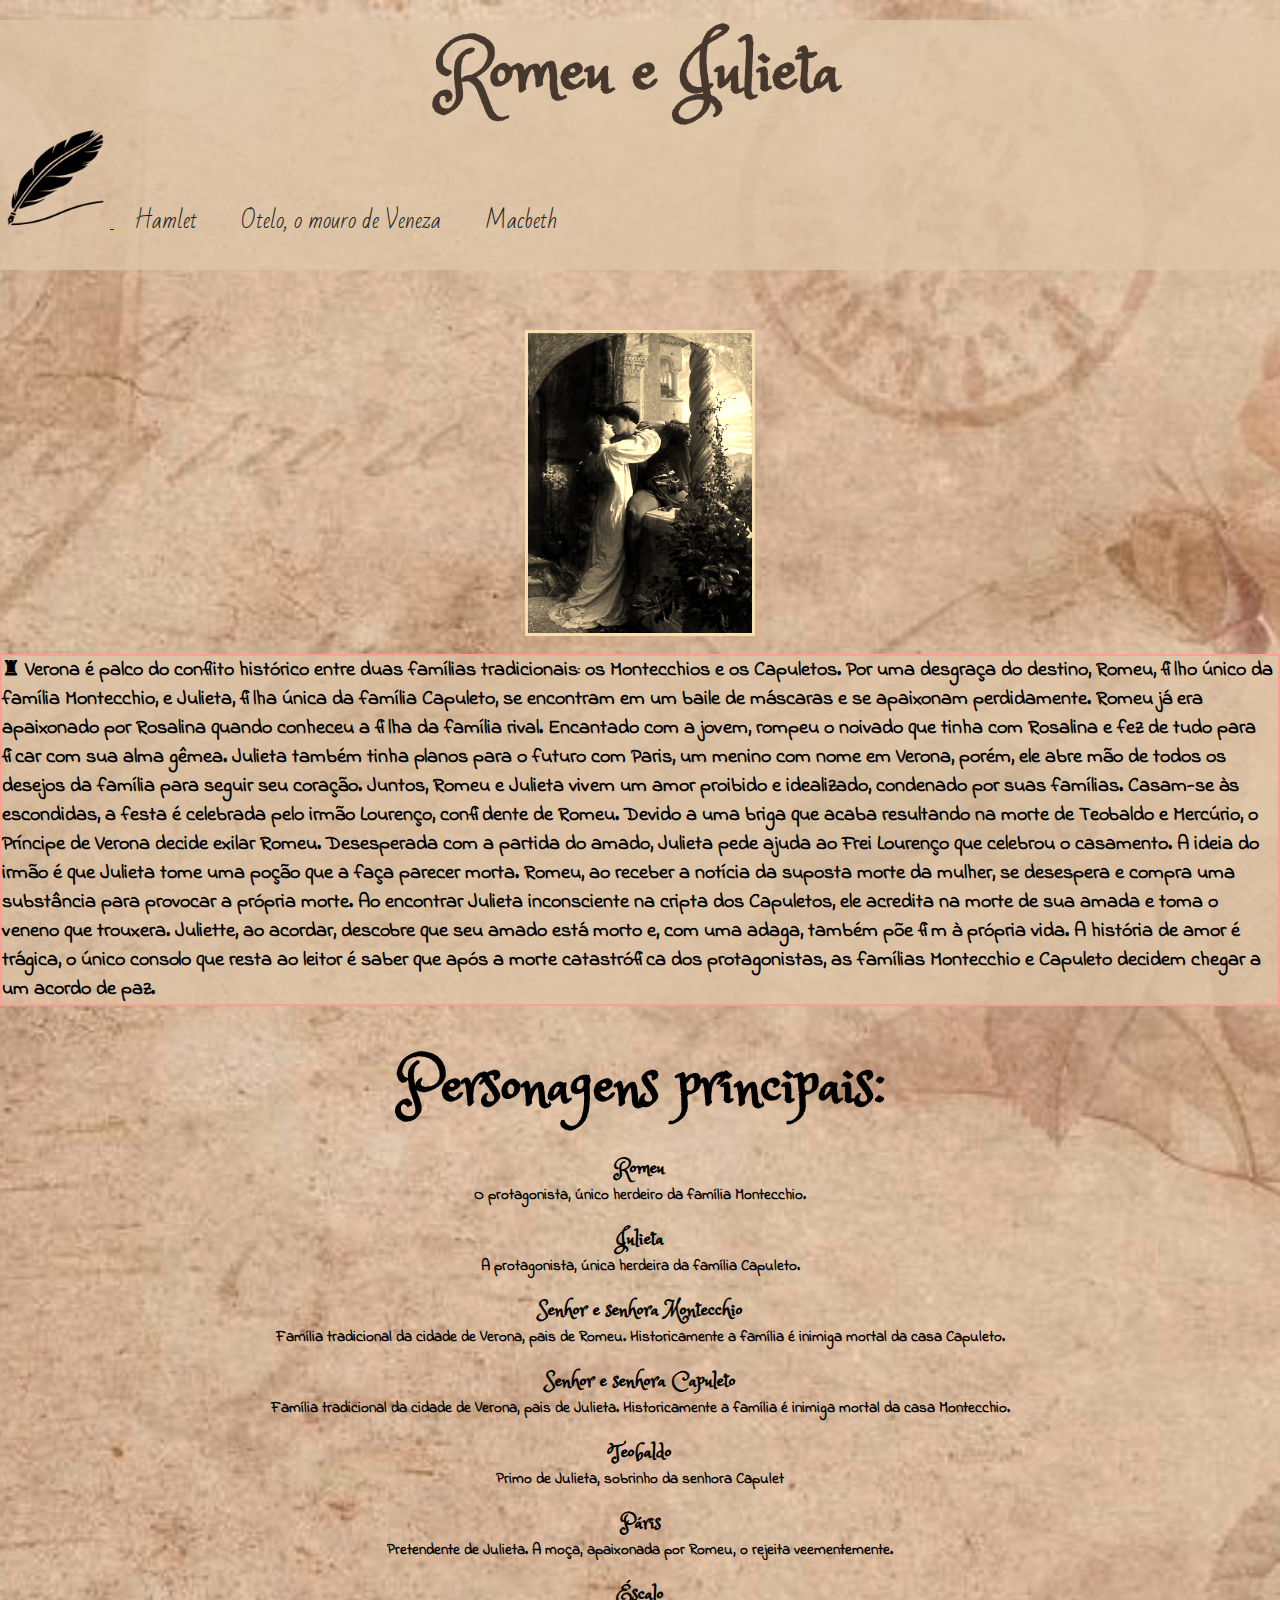
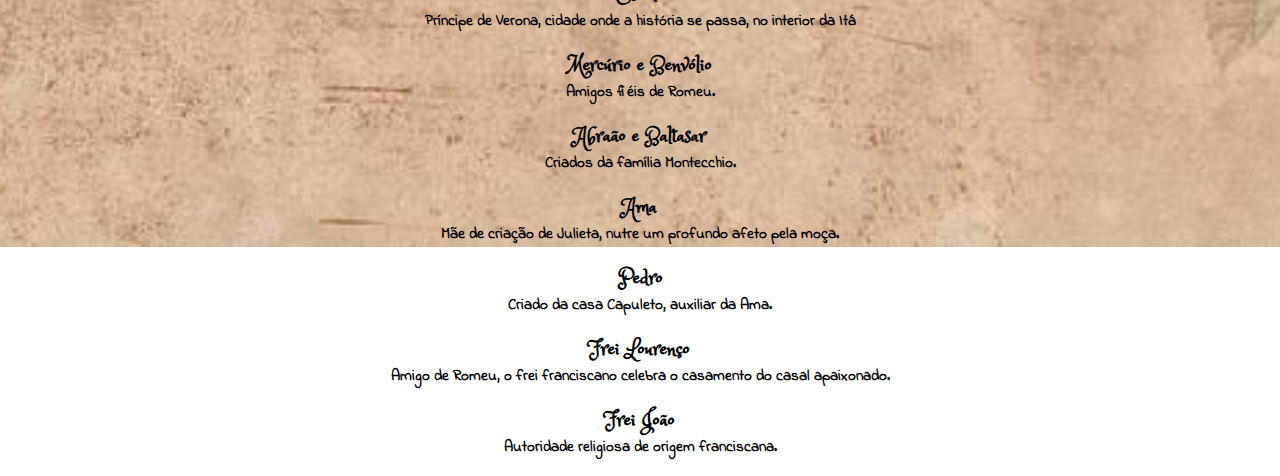
==== site1.html @ 8b90bb0e "Primeira Versão" ====
<!DOCTYPE html>
<html lang="en">
<head>
    <meta charset="UTF-8">
    <meta http-equiv="X-UA-Compatible" content="IE=edge">
    <meta name="viewport" content="width=device-width, initial-scale=1.0">
    <title> Romeu e Julieta </title>
    <link rel="stylesheet" href="estilo1.css">
</head>
<body background="Imagens/background1.jpg">
    <nav>

        <ul id="menu">
     <div class="titulo">
        <h1> Romeu e Julieta </h1>
     </div> 
            <a href="index.html"> <img class="Editar" src="Imagens/icone do site.png.png">  </a>
            <li> <a href="site2.html"> Hamlet </a> </li>
            <li> <a href="site3.html"> Otelo, o mouro de Veneza</a> </li>
            <li> <a href="site4.html"> Macbeth </a> </li>
        </ul><br>
    </nav>
    <div class="images">
        <img src="Imagens/Romeu e Julieta.jpg" width="400px" height="300px">
    </div> <br>

    <h2> ♜ Verona é palco do conflito histórico entre duas famílias tradicionais: os Montecchios e os Capuletos. Por uma desgraça do destino, Romeu, filho único da família Montecchio, e Julieta, filha única da família Capuleto, se encontram em um baile de máscaras e se apaixonam perdidamente.
    Romeu já era apaixonado por Rosalina quando conheceu a filha da família rival. Encantado com a jovem, rompeu o noivado que tinha com Rosalina e fez de tudo para ficar com sua alma gêmea. Julieta também tinha planos para o futuro com Paris, um menino com nome em Verona, porém, ele abre mão de todos os desejos da família para seguir seu coração.
    Juntos, Romeu e Julieta vivem um amor proibido e idealizado, condenado por suas famílias. Casam-se às escondidas, a festa é celebrada pelo irmão Lourenço, confidente de Romeu.
    Devido a uma briga que acaba resultando na morte de Teobaldo e Mercúrio, o Príncipe de Verona decide exilar Romeu. Desesperada com a partida do amado, Julieta pede ajuda ao Frei Lourenço que celebrou o casamento.
    A ideia do irmão é que Julieta tome uma poção que a faça parecer morta. Romeu, ao receber a notícia da suposta morte da mulher, se desespera e compra uma substância para provocar a própria morte.
    Ao encontrar Julieta inconsciente na cripta dos Capuletos, ele acredita na morte de sua amada e toma o veneno que trouxera. Juliette, ao acordar, descobre que seu amado está morto e, com uma adaga, também põe fim à própria vida.
    A história de amor é trágica, o único consolo que resta ao leitor é saber que após a morte catastrófica dos protagonistas, as famílias Montecchio e Capuleto decidem chegar a um acordo de paz.</h2>
<br>
    <div class="descricao">

 <br> <h3> Personagens principais: </h3><br>
<h4> Romeu </h4> <h5> O protagonista, único herdeiro da família Montecchio. </h5> <br>
<h4> Julieta </h4>   <h5>A protagonista, única herdeira da família Capuleto.</h5><br>
<h4> Senhor e senhora Montecchio </h4>   <h5>Família tradicional da cidade de Verona, pais de Romeu. Historicamente a família é inimiga mortal da casa Capuleto.</h5><br>
<h4> Senhor e senhora Capuleto </h4>   <h5>Família tradicional da cidade de Verona, pais de Julieta. Historicamente a família é inimiga mortal da casa Montecchio.</h5><br>
<h4> Teobaldo </h4>   <h5>Primo de Julieta, sobrinho da senhora Capulet</h5><br>
<h4> Páris </h4>   <h5>Pretendente de Julieta. A moça, apaixonada por Romeu, o rejeita veementemente.</h5><br>
<h4> Éscalo </h4>   <h5>Príncipe de Verona, cidade onde a história se passa, no interior da Itá</h5><br>
<h4> Mercúrio e Benvólio </h4>   <h5>Amigos fiéis de Romeu.</h5><br>
<h4> Abraão e Baltasar </h4>   <h5>Criados da família Montecchio.</h5><br>
<h4> Ama </h4>   <h5>Mãe de criação de Julieta, nutre um profundo afeto pela moça.</h5><br>
<h4> Pedro </h4>   <h5>Criado da casa Capuleto, auxiliar da Ama.</h5><br>
<h4> Frei Lourenço </h4>   <h5>Amigo de Romeu, o frei franciscano celebra o casamento do casal apaixonado.</h5><br>
<h4> Frei João </h4>   <h5>Autoridade religiosa de origem franciscana.</h5><br>


   </div>
</body>
</html>
---- estilo1.css ----
@import url('https://fonts.googleapis.com/css2?family=Bad+Script&display=swap');
@import url('https://fonts.googleapis.com/css2?family=Princess+Sofia&display=swap');
@import url('https://fonts.googleapis.com/css2?family=Indie+Flower&display=swap');
* {
    margin: 0 auto;
    padding: 0;
    box-sizing: border-box;
}

body {
    background-repeat: no-repeat;
    background-position: center;
    background-size: cover;
    height: 203vh;
}
nav {
    height: 250px;
    margin-bottom: 60px;
}

#menu {
    list-style: none;
    padding: 0px;
    background-color: rgba(223, 199, 169, 0.745);
    height: 100%;

}

#menu li {
    display: inline;
   
}

#menu li a {
    text-decoration: none;
    padding: 20px;
    display: inline-block;
    text-decoration: none;
    font-family: 'Bad Script', cursive;
    color: rgb(31, 31, 31);
   font-size: 22px;
   display: flexbox;
   
}

#menu li a:hover {
    background-color: rgba(91, 73, 33, 0.683);
}

.menuA {
    display: flex;
    align-items: center;
    justify-content: start;
}
.Editar {
    width: 110px;
    height: 100px;
    padding-top: 0px;

}
.titulo {
    justify-content: center;
    display: flex;
    font-size: 35px;
    font-family: 'Princess Sofia', cursive;
    color: rgb(71, 56, 45);
    margin-top: 20px;
}

.images {
    border: 3px solid rgb(255, 159, 148);
    display:flex;
    width: 230px; 
    -webkit-filter: sepia(100%);
    filter: sepia(100%);
    -webkit-transition: .4s ease-in-out;
    transition: .4s ease-in-out;

}
.images:hover{
 border: 3px solid rgb(255, 159, 148);
 -webkit-filter: sepia(100%);
 filter: sepia(0%);
 -webkit-transition: .4s ease-in-out;
 transition: .4s ease-in-out;
}

h2{
    font-family: 'Indie Flower', cursive;
    text-align: start;
    display: flex;
    border: 2px solid rgb(255, 159, 148);
    font-size: 20px;
    background-color: rgba(223, 199, 169, 0.745);
}

h3{
    font-size: 60px;
    font-family: 'Princess Sofia', cursive;
    text-align: center;
}

h4{
  font-size: 20px;
  text-align: center;
  font-family: 'Princess Sofia', cursive;

}

h5{
   font-size: 15px;
   font-family: 'Indie Flower', cursive;
   text-align: center;

}
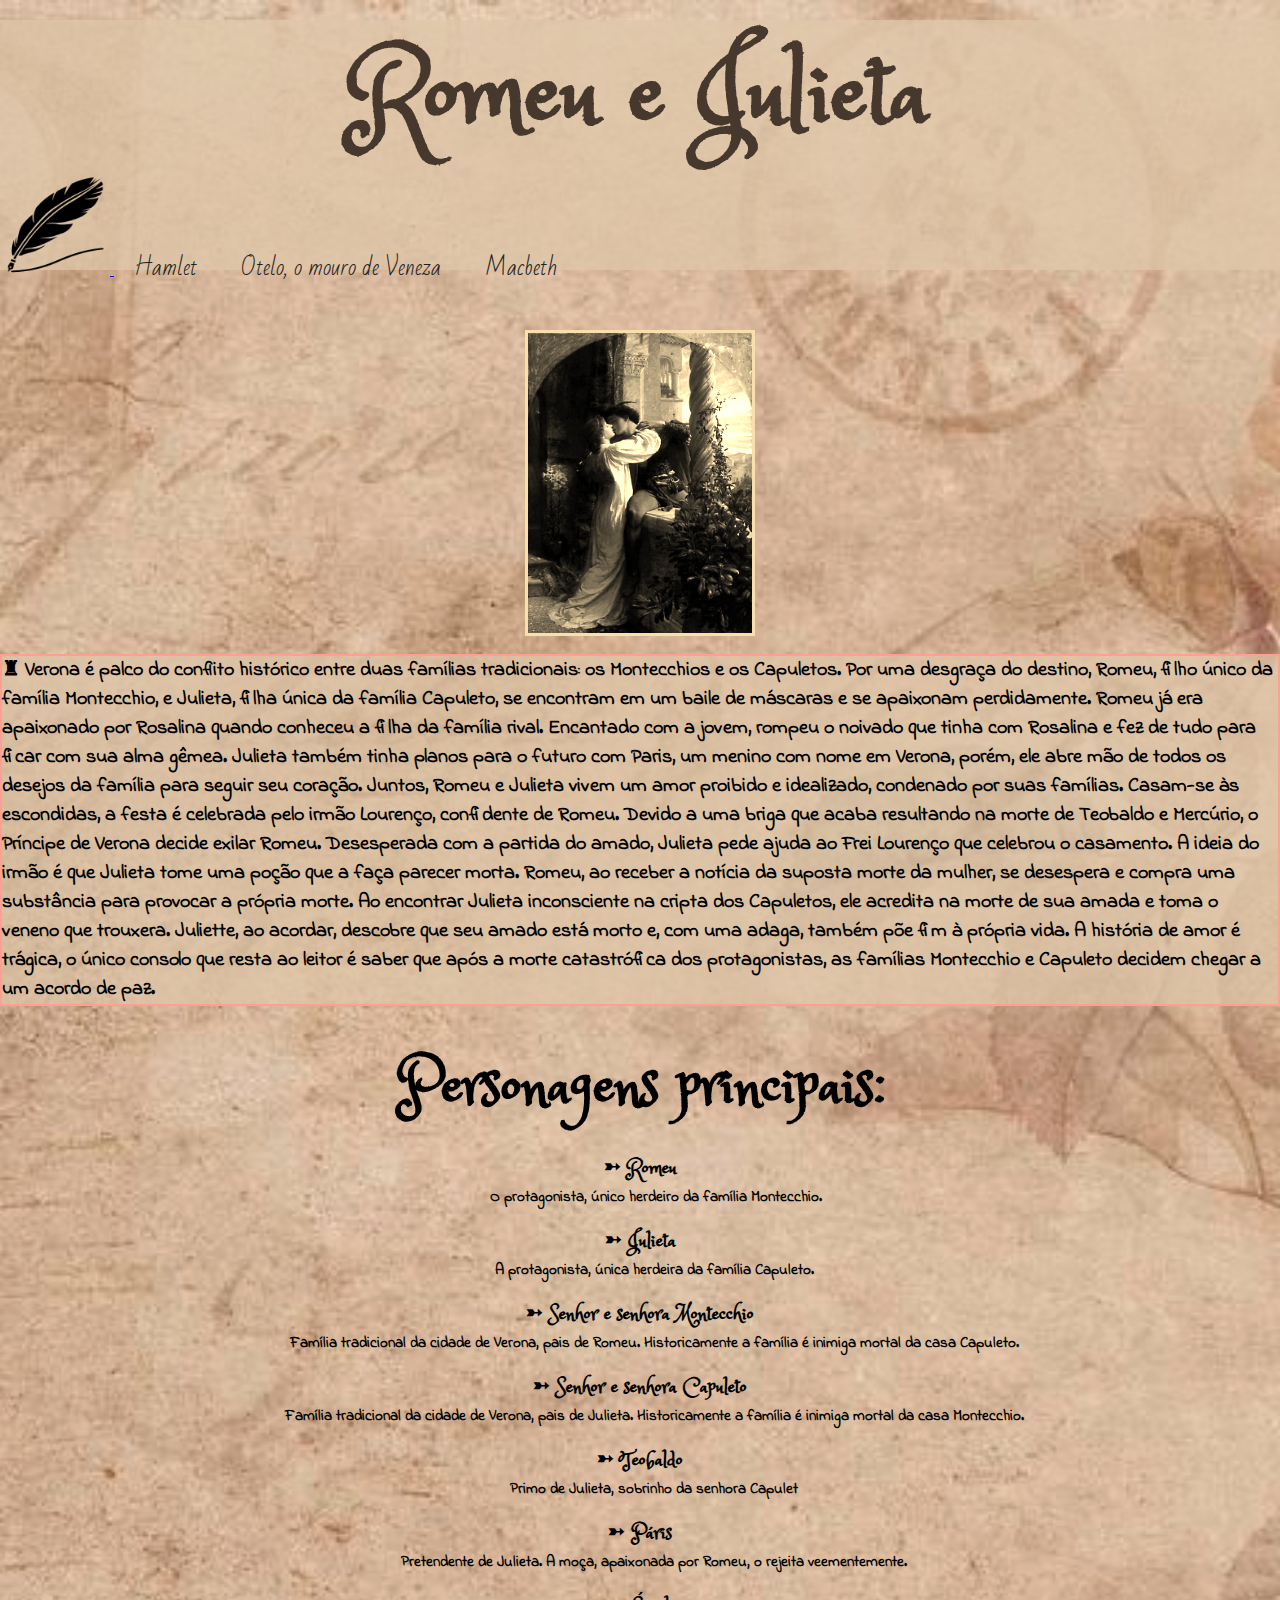
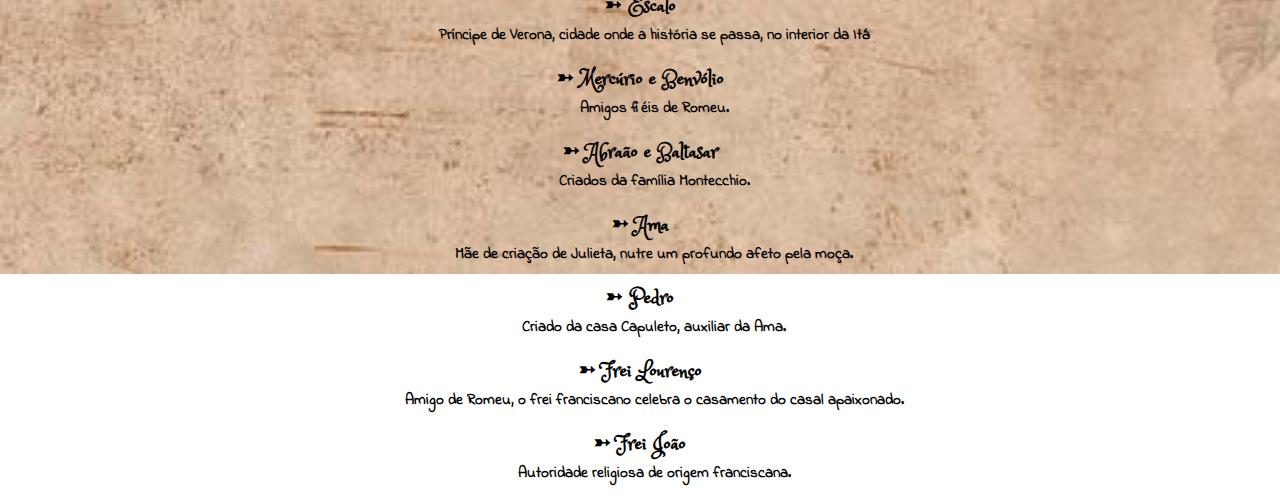
==== commit e89a27c4: "Segunda Versão" ====
--- a/site1.html
+++ b/site1.html
@@ -35,21 +35,21 @@
     <div class="descricao">
 
  <br> <h3> Personagens principais: </h3><br>
-<h4> Romeu </h4> <h5> O protagonista, único herdeiro da família Montecchio. </h5> <br>
-<h4> Julieta </h4>   <h5>A protagonista, única herdeira da família Capuleto.</h5><br>
-<h4> Senhor e senhora Montecchio </h4>   <h5>Família tradicional da cidade de Verona, pais de Romeu. Historicamente a família é inimiga mortal da casa Capuleto.</h5><br>
-<h4> Senhor e senhora Capuleto </h4>   <h5>Família tradicional da cidade de Verona, pais de Julieta. Historicamente a família é inimiga mortal da casa Montecchio.</h5><br>
-<h4> Teobaldo </h4>   <h5>Primo de Julieta, sobrinho da senhora Capulet</h5><br>
-<h4> Páris </h4>   <h5>Pretendente de Julieta. A moça, apaixonada por Romeu, o rejeita veementemente.</h5><br>
-<h4> Éscalo </h4>   <h5>Príncipe de Verona, cidade onde a história se passa, no interior da Itá</h5><br>
-<h4> Mercúrio e Benvólio </h4>   <h5>Amigos fiéis de Romeu.</h5><br>
-<h4> Abraão e Baltasar </h4>   <h5>Criados da família Montecchio.</h5><br>
-<h4> Ama </h4>   <h5>Mãe de criação de Julieta, nutre um profundo afeto pela moça.</h5><br>
-<h4> Pedro </h4>   <h5>Criado da casa Capuleto, auxiliar da Ama.</h5><br>
-<h4> Frei Lourenço </h4>   <h5>Amigo de Romeu, o frei franciscano celebra o casamento do casal apaixonado.</h5><br>
-<h4> Frei João </h4>   <h5>Autoridade religiosa de origem franciscana.</h5><br>
+<h4>➳ Romeu </h4> <h5>ﾠﾠ O protagonista, único herdeiro da família Montecchio. </h5> <br>
+<h4>➳ Julieta </h4>   <h5>ﾠﾠA protagonista, única herdeira da família Capuleto.</h5><br>
+<h4>➳ Senhor e senhora Montecchio </h4>   <h5>ﾠﾠFamília tradicional da cidade de Verona, pais de Romeu. Historicamente a família é inimiga mortal da casa Capuleto.</h5><br>
+<h4>➳ Senhor e senhora Capuleto </h4>   <h5>ﾠﾠFamília tradicional da cidade de Verona, pais de Julieta. Historicamente a família é inimiga mortal da casa Montecchio.</h5><br>
+<h4>➳ Teobaldo </h4>   <h5>ﾠﾠPrimo de Julieta, sobrinho da senhora Capulet</h5><br>
+<h4>➳ Páris </h4>   <h5>ﾠﾠPretendente de Julieta. A moça, apaixonada por Romeu, o rejeita veementemente.</h5><br>
+<h4>➳ Éscalo </h4>   <h5>ﾠﾠPríncipe de Verona, cidade onde a história se passa, no interior da Itá</h5><br>
+<h4>➳ Mercúrio e Benvólio </h4>   <h5>ﾠﾠAmigos fiéis de Romeu.</h5><br>
+<h4>➳ Abraão e Baltasar </h4>   <h5>ﾠﾠCriados da família Montecchio.</h5><br>
+<h4>➳ Ama </h4>   <h5>ﾠﾠMãe de criação de Julieta, nutre um profundo afeto pela moça.</h5><br>
+<h4>➳ Pedro </h4>   <h5>ﾠﾠCriado da casa Capuleto, auxiliar da Ama.</h5><br>
+<h4>➳ Frei Lourenço </h4>   <h5>ﾠﾠAmigo de Romeu, o frei franciscano celebra o casamento do casal apaixonado.</h5><br>
+<h4>➳ Frei João </h4>   <h5>ﾠﾠAutoridade religiosa de origem franciscana.</h5><br>
 
 
    </div>
 </body>
-</html>+</html>
--- a/estilo1.css
+++ b/estilo1.css
@@ -11,7 +11,7 @@
     background-repeat: no-repeat;
     background-position: center;
     background-size: cover;
-    height: 203vh;
+    height: 206vh;
 }
 nav {
     height: 250px;
@@ -61,7 +61,7 @@
 .titulo {
     justify-content: center;
     display: flex;
-    font-size: 35px;
+    font-size: 50px;
     font-family: 'Princess Sofia', cursive;
     color: rgb(71, 56, 45);
     margin-top: 20px;
@@ -112,4 +112,4 @@
    font-family: 'Indie Flower', cursive;
    text-align: center;
 
-}+}
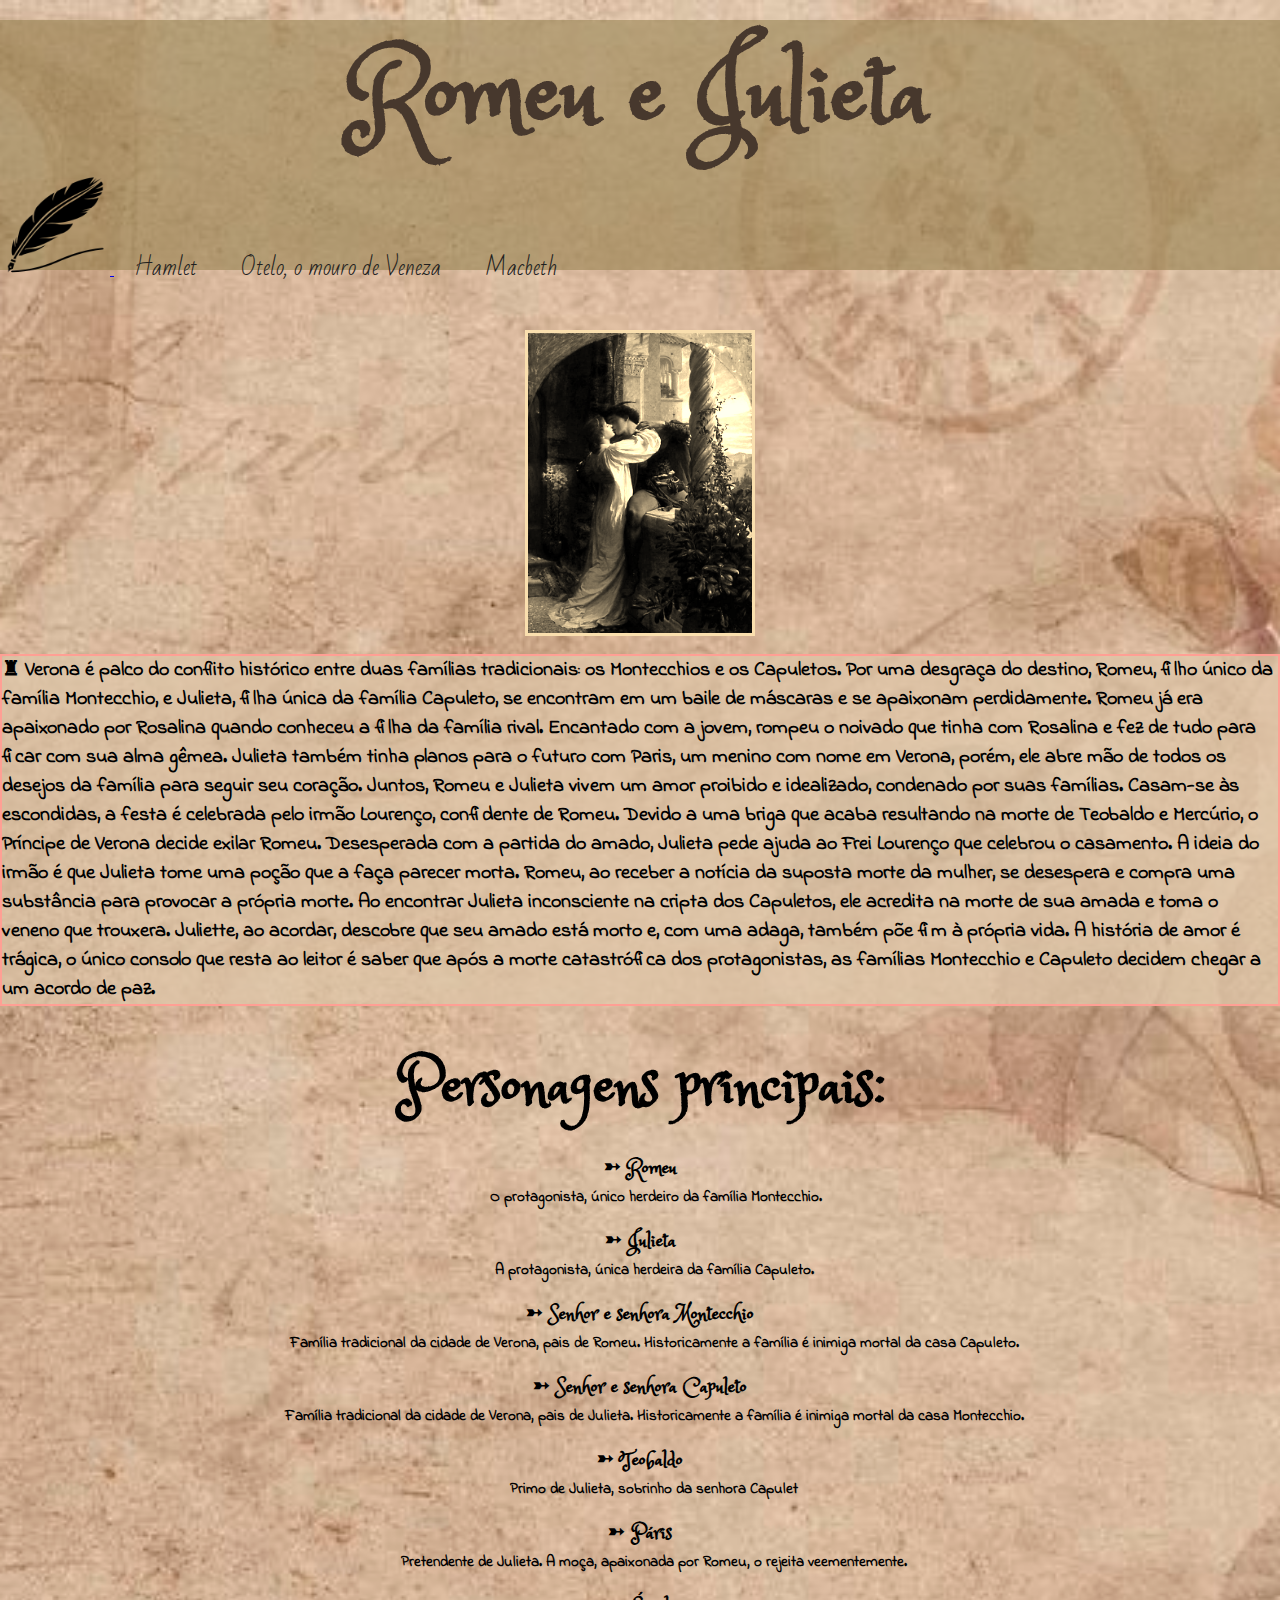
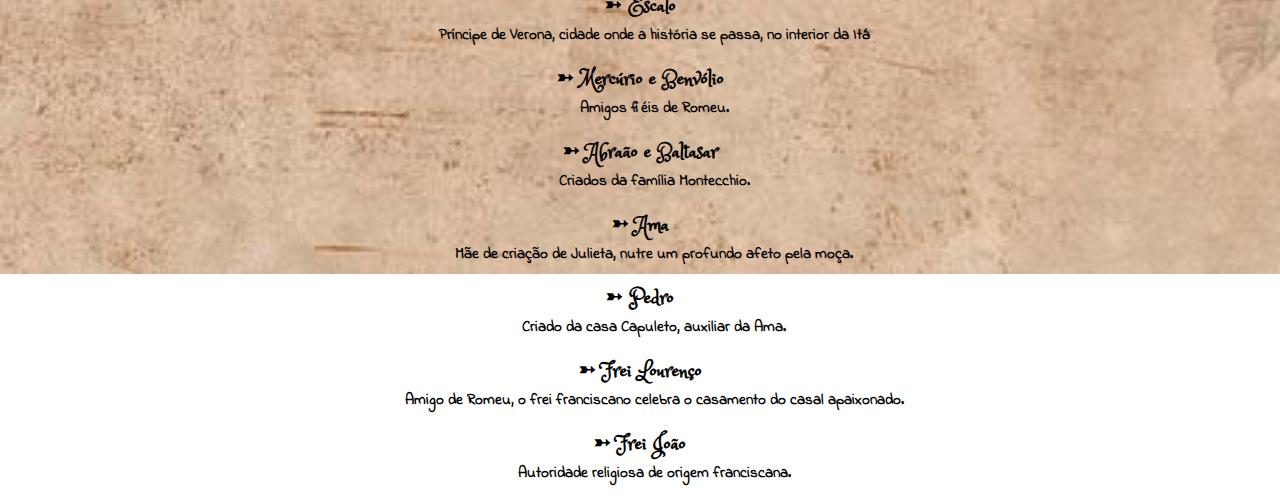
==== commit b16bd180: "Terceira Versão" ====
--- a/site1.html
+++ b/site1.html
@@ -32,7 +32,6 @@
     Ao encontrar Julieta inconsciente na cripta dos Capuletos, ele acredita na morte de sua amada e toma o veneno que trouxera. Juliette, ao acordar, descobre que seu amado está morto e, com uma adaga, também põe fim à própria vida.
     A história de amor é trágica, o único consolo que resta ao leitor é saber que após a morte catastrófica dos protagonistas, as famílias Montecchio e Capuleto decidem chegar a um acordo de paz.</h2>
 <br>
-    <div class="descricao">
 
  <br> <h3> Personagens principais: </h3><br>
 <h4>➳ Romeu </h4> <h5>ﾠﾠ O protagonista, único herdeiro da família Montecchio. </h5> <br>
@@ -50,6 +49,5 @@
 <h4>➳ Frei João </h4>   <h5>ﾠﾠAutoridade religiosa de origem franciscana.</h5><br>
 
 
-   </div>
 </body>
 </html>
--- a/estilo1.css
+++ b/estilo1.css
@@ -21,7 +21,7 @@
 #menu {
     list-style: none;
     padding: 0px;
-    background-color: rgba(223, 199, 169, 0.745);
+    background-color: rgba(149, 128, 78, 0.585);
     height: 100%;
 
 }
